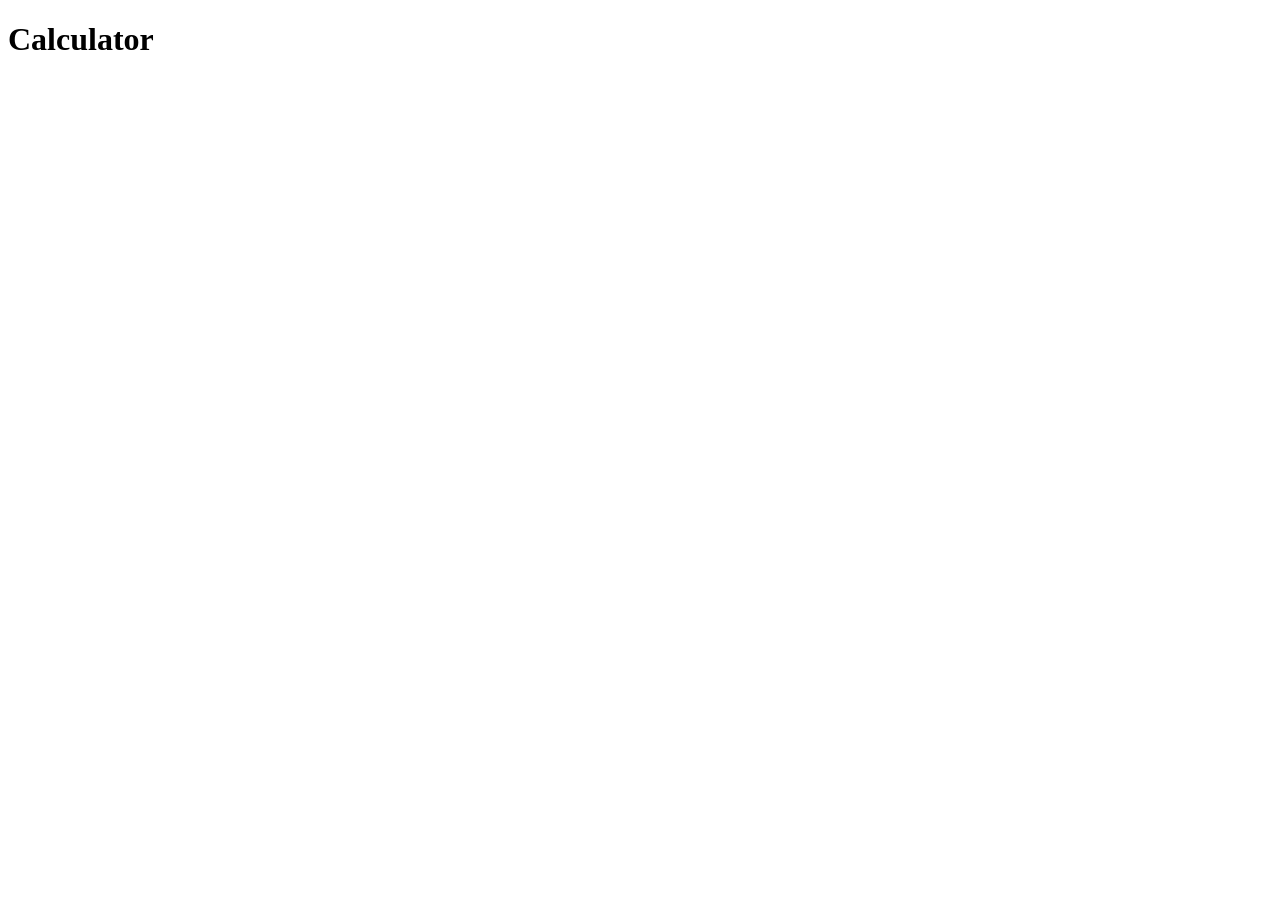
==== pages/calculator.html @ e451d282 "first commit" ====
<!doctype html>
<html lang="en">
  <head>
    <meta charset="UTF-8" />
    <meta name="viewport" content="width=device-width, initial-scale=1.0" />
    <title>Calculator</title>
  </head>
  <body>
    <h1>Calculator</h1>
  </body>
</html>
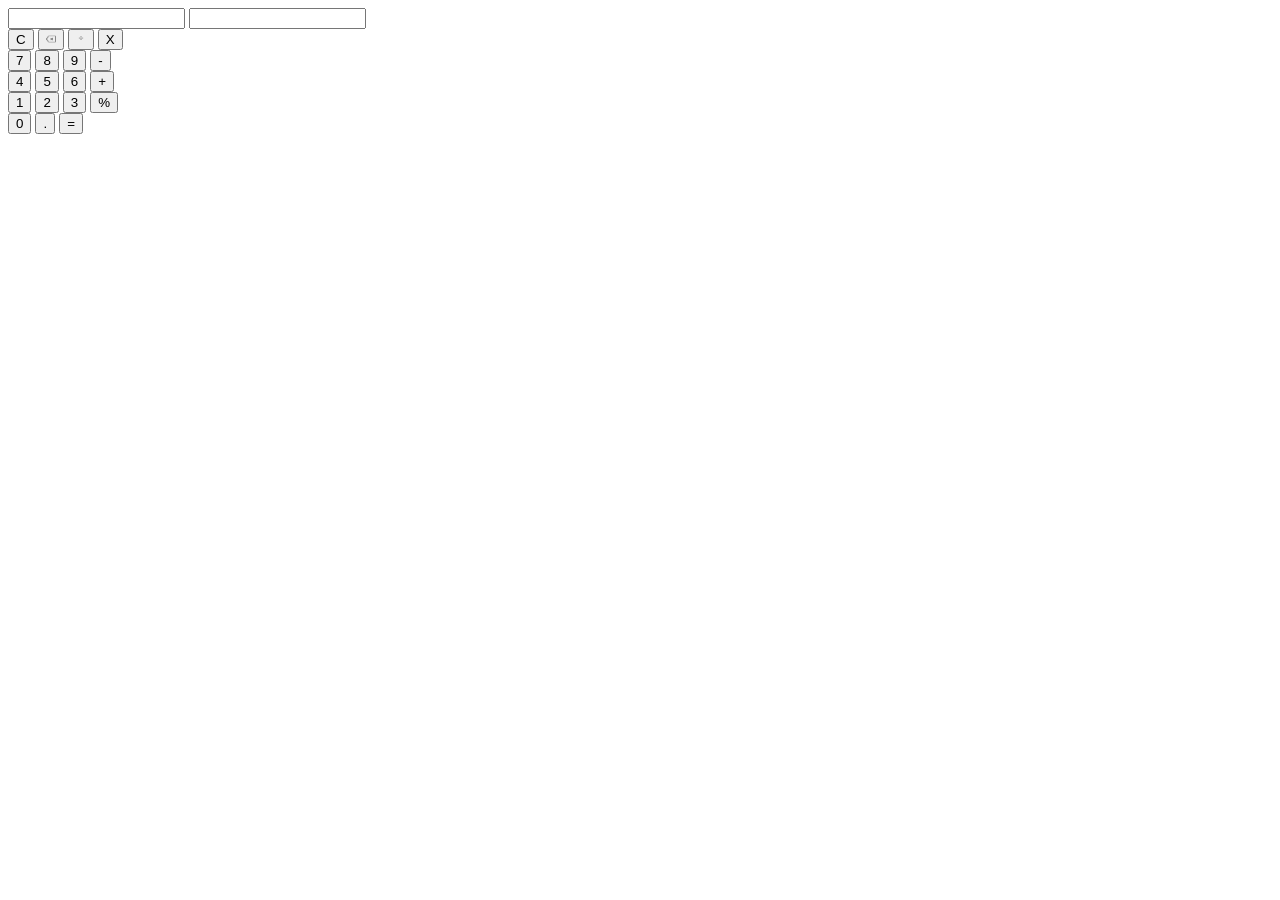
==== commit e3eb9569: "Create the HTML for the calculator" ====
--- a/pages/calculator.html
+++ b/pages/calculator.html
@@ -4,8 +4,69 @@
     <meta charset="UTF-8" />
     <meta name="viewport" content="width=device-width, initial-scale=1.0" />
     <title>Calculator</title>
+    <script src="../js/calculator.js" defer></script>
   </head>
   <body>
-    <h1>Calculator</h1>
+    <!-- Calculator Body -->
+    <main>
+      <!-- Calculator Screen -->
+      <section id="screensContainer">
+        <!-- First screen to save from '12+5' the '12+'-->
+        <label for="firstScreen"></label>
+        <input id="firstScreen" readonly type="text" title="screen" />
+        <!-- Second screen to save from '12+5' the '5'-->
+        <label for="secondScreen"></label>
+        <input id="secondScreen" readonly type="text" title="screen" />
+      </section>
+      <!-- Calculator main body // Buttons container -->
+      <section id="buttonsContainer">
+        <!-- First row buttons container -->
+        <div id="firstRowBtns">
+          <button type="button">C</button>
+          <button type="button">
+            <img
+              src="../assets/delete-btn-icon.png"
+              alt="delete button"
+              width="10"
+            />
+          </button>
+          <button type="button">
+            <img
+              src="../assets/divide-btn-icon.png"
+              alt="divide button"
+              width="10"
+            />
+          </button>
+          <button type="button">X</button>
+        </div>
+        <!-- Second row buttons container -->
+        <div id="secondRowBtns">
+          <button type="button">7</button>
+          <button type="button">8</button>
+          <button type="button">9</button>
+          <button type="button">-</button>
+        </div>
+        <!-- Third row buttons container -->
+        <div id="thirdRowBtns">
+          <button type="button">4</button>
+          <button type="button">5</button>
+          <button type="button">6</button>
+          <button type="button">+</button>
+        </div>
+        <!-- Fourth row buttons container -->
+        <div id="fourthRowBtns">
+          <button type="button">1</button>
+          <button type="button">2</button>
+          <button type="button">3</button>
+          <button type="button">%</button>
+        </div>
+        <!-- Fifth row buttons container -->
+        <div id="fifthRowBtns">
+          <button type="button">0</button>
+          <button type="button">.</button>
+          <button type="button">=</button>
+        </div>
+      </section>
+    </main>
   </body>
 </html>
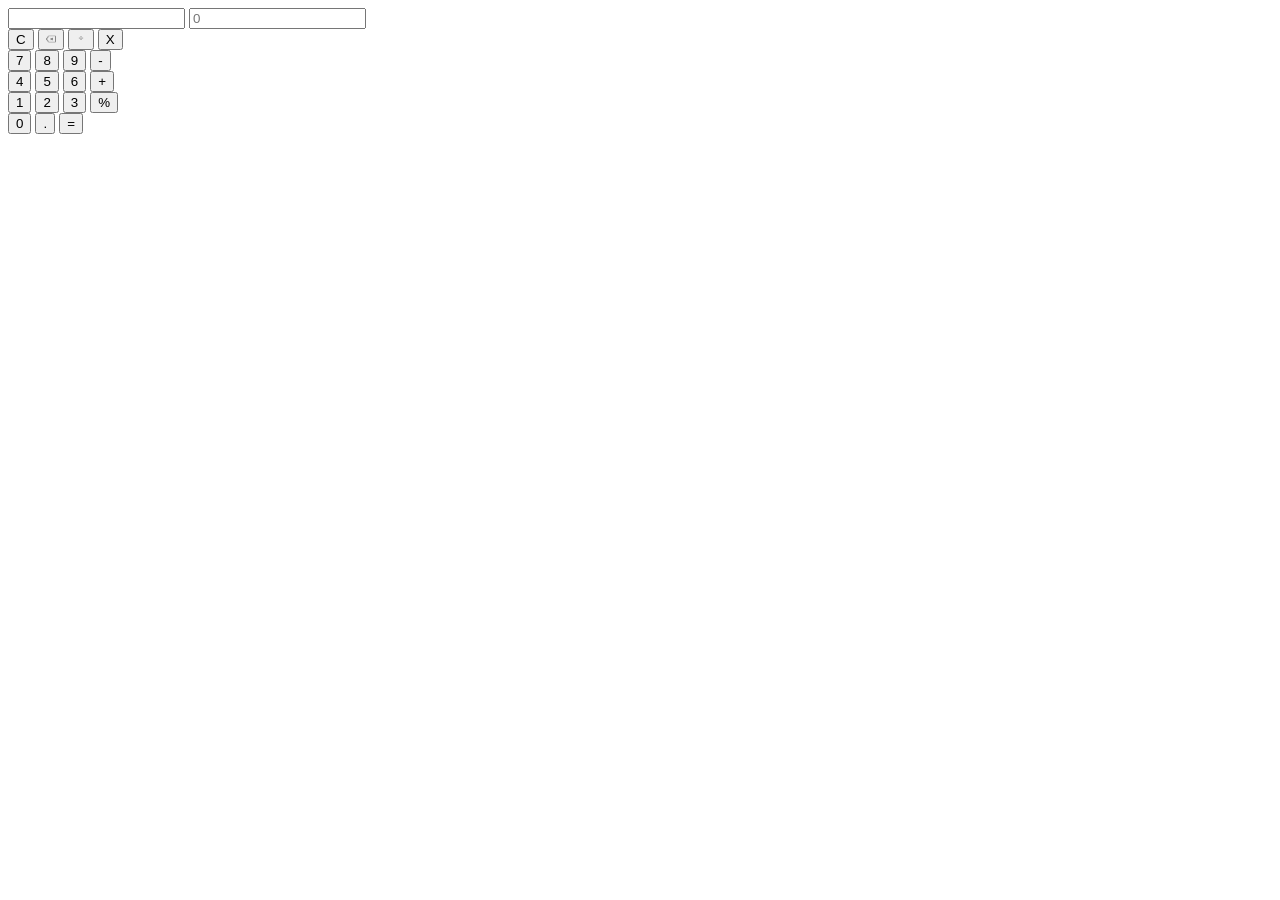
==== commit 0d36c6f9: "Finish the calculator" ====
--- a/pages/calculator.html
+++ b/pages/calculator.html
@@ -16,55 +16,61 @@
         <input id="firstScreen" readonly type="text" title="screen" />
         <!-- Second screen to save from '12+5' the '5'-->
         <label for="secondScreen"></label>
-        <input id="secondScreen" readonly type="text" title="screen" />
+        <input
+          id="secondScreen"
+          readonly
+          type="text"
+          title="screen"
+          placeholder="0"
+        />
       </section>
       <!-- Calculator main body // Buttons container -->
       <section id="buttonsContainer">
         <!-- First row buttons container -->
         <div id="firstRowBtns">
-          <button type="button">C</button>
-          <button type="button">
+          <button type="button" onclick="clearScreen()">C</button>
+          <button type="button" onclick="deleteInput()">
             <img
               src="../assets/delete-btn-icon.png"
               alt="delete button"
               width="10"
             />
           </button>
-          <button type="button">
+          <button type="button" onclick="addOperate('/')">
             <img
               src="../assets/divide-btn-icon.png"
               alt="divide button"
               width="10"
             />
           </button>
-          <button type="button">X</button>
+          <button type="button" onclick="addOperate('*')">X</button>
         </div>
         <!-- Second row buttons container -->
         <div id="secondRowBtns">
-          <button type="button">7</button>
-          <button type="button">8</button>
-          <button type="button">9</button>
-          <button type="button">-</button>
+          <button type="button" onclick="addNumber(7)">7</button>
+          <button type="button" onclick="addNumber(8)">8</button>
+          <button type="button" onclick="addNumber(9)">9</button>
+          <button type="button" onclick="addOperate('-')">-</button>
         </div>
         <!-- Third row buttons container -->
         <div id="thirdRowBtns">
-          <button type="button">4</button>
-          <button type="button">5</button>
-          <button type="button">6</button>
-          <button type="button">+</button>
+          <button type="button" onclick="addNumber(4)">4</button>
+          <button type="button" onclick="addNumber(5)">5</button>
+          <button type="button" onclick="addNumber(6)">6</button>
+          <button type="button" onclick="addOperate('+')">+</button>
         </div>
         <!-- Fourth row buttons container -->
         <div id="fourthRowBtns">
-          <button type="button">1</button>
-          <button type="button">2</button>
-          <button type="button">3</button>
-          <button type="button">%</button>
+          <button type="button" onclick="addNumber(1)">1</button>
+          <button type="button" onclick="addNumber(2)">2</button>
+          <button type="button" onclick="addNumber(3)">3</button>
+          <button type="button" onclick="transform()">%</button>
         </div>
         <!-- Fifth row buttons container -->
         <div id="fifthRowBtns">
-          <button type="button">0</button>
-          <button type="button">.</button>
-          <button type="button">=</button>
+          <button type="button" onclick="addNumber(0)">0</button>
+          <button type="button" onclick="addDecimal('.')">.</button>
+          <button type="button" onclick="operate()">=</button>
         </div>
       </section>
     </main>
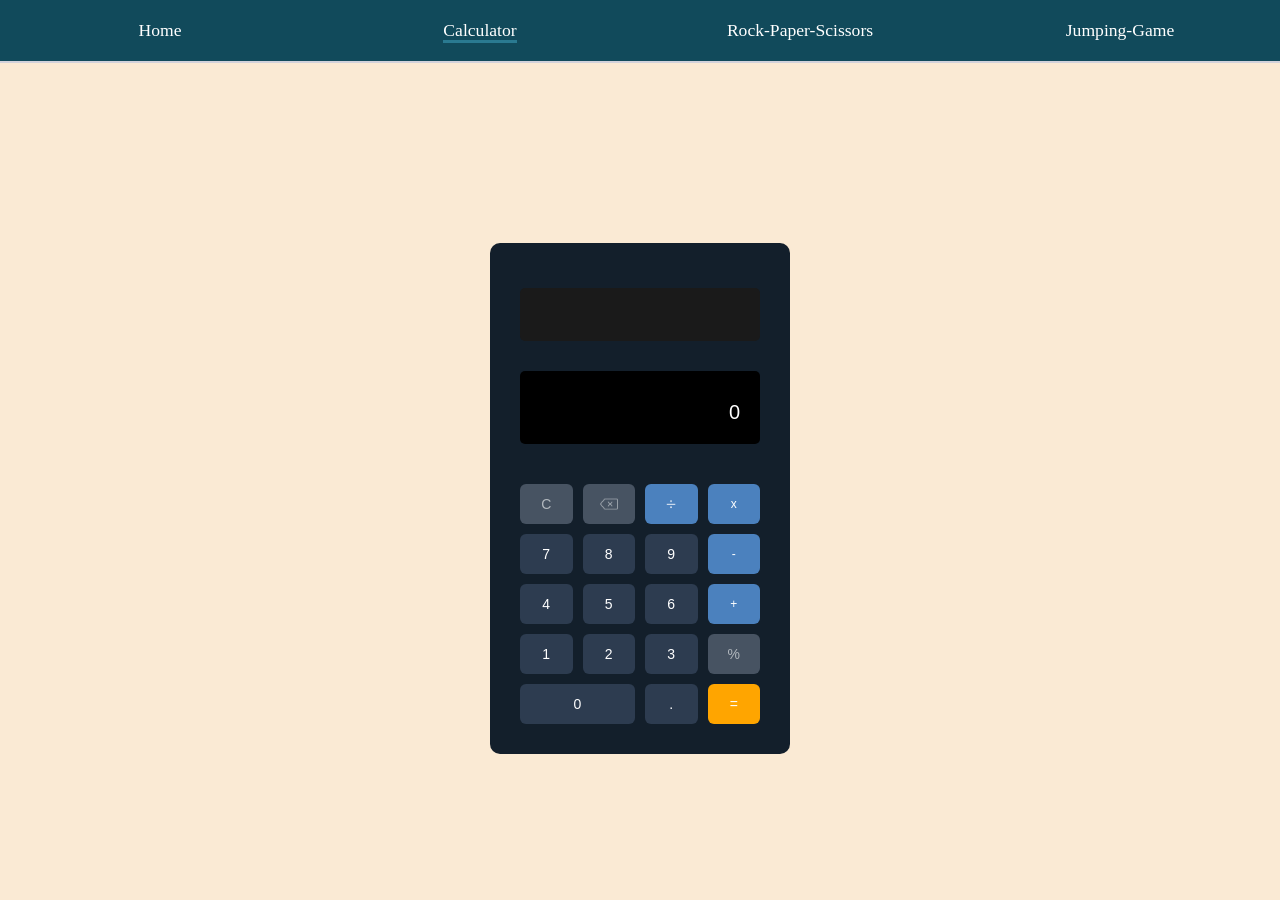
==== commit a8d61ec4: "Added index.html and css for calculator Created index.html responsive, added css for calculator" ====
--- a/pages/calculator.html
+++ b/pages/calculator.html
@@ -3,10 +3,26 @@
   <head>
     <meta charset="UTF-8" />
     <meta name="viewport" content="width=device-width, initial-scale=1.0" />
+    <link rel="stylesheet" type="text/css" href="../css/calculator.style.css" />
     <title>Calculator</title>
+    <script src="../js/common.js" defer></script>
     <script src="../js/calculator.js" defer></script>
   </head>
   <body>
+    <header>
+      <nav class="nav-container">
+        <div class="nav-menu">
+          <ul class="nav-links">
+            <li><a href="../index.html">Home</a></li>
+            <li><a href="./calculator.html" class="active">Calculator</a></li>
+            <li>
+              <a href="./rock-paper-scissors.html">Rock-Paper-Scissors</a>
+            </li>
+            <li><a href="./jumping-game.html">Jumping-Game</a></li>
+          </ul>
+        </div>
+      </nav>
+    </header>
     <!-- Calculator Body -->
     <main>
       <!-- Calculator Screen -->
@@ -28,49 +44,63 @@
       <section id="buttonsContainer">
         <!-- First row buttons container -->
         <div id="firstRowBtns">
-          <button type="button" onclick="clearScreen()">C</button>
-          <button type="button" onclick="deleteInput()">
+          <button type="button" class="globalOp" onclick="clearScreen()">
+            C
+          </button>
+          <button type="button" class="globalOp" onclick="deleteInput()">
             <img
+              class="grayImage"
               src="../assets/delete-btn-icon.png"
               alt="delete button"
               width="10"
             />
           </button>
-          <button type="button" onclick="addOperate('/')">
+          <button type="button" class="operator" onclick="addOperate('/')">
             <img
+              class="whiteImage"
               src="../assets/divide-btn-icon.png"
               alt="divide button"
               width="10"
             />
           </button>
-          <button type="button" onclick="addOperate('*')">X</button>
+          <button type="button" class="operator" onclick="addOperate('*')">
+            x
+          </button>
         </div>
         <!-- Second row buttons container -->
         <div id="secondRowBtns">
           <button type="button" onclick="addNumber(7)">7</button>
           <button type="button" onclick="addNumber(8)">8</button>
           <button type="button" onclick="addNumber(9)">9</button>
-          <button type="button" onclick="addOperate('-')">-</button>
+          <button type="button" class="operator" onclick="addOperate('-')">
+            -
+          </button>
         </div>
         <!-- Third row buttons container -->
         <div id="thirdRowBtns">
           <button type="button" onclick="addNumber(4)">4</button>
           <button type="button" onclick="addNumber(5)">5</button>
           <button type="button" onclick="addNumber(6)">6</button>
-          <button type="button" onclick="addOperate('+')">+</button>
+          <button type="button" class="operator" onclick="addOperate('+')">
+            +
+          </button>
         </div>
         <!-- Fourth row buttons container -->
         <div id="fourthRowBtns">
           <button type="button" onclick="addNumber(1)">1</button>
           <button type="button" onclick="addNumber(2)">2</button>
           <button type="button" onclick="addNumber(3)">3</button>
-          <button type="button" onclick="transform()">%</button>
+          <button type="button" class="globalOp" onclick="transform()">
+            %
+          </button>
         </div>
         <!-- Fifth row buttons container -->
         <div id="fifthRowBtns">
           <button type="button" onclick="addNumber(0)">0</button>
-          <button type="button" onclick="addDecimal('.')">.</button>
-          <button type="button" onclick="operate()">=</button>
+          <button type="button" class="single" onclick="addDecimal('.')">.</button>
+          <button type="button" class="single calcOperator" onclick="operate()">
+            =
+          </button>
         </div>
       </section>
     </main>
--- a/css/calculator.style.css
+++ b/css/calculator.style.css
@@ -0,0 +1,179 @@
+:root {
+  --background: #faead4;
+  --color-primary: rgb(17, 74, 91);
+  --color-primary-light: rgb(42, 122, 145);
+}
+
+* {
+  box-sizing: border-box;
+  margin: 0;
+  padding: 0;
+}
+html {
+  background-color: var(--background);
+}
+body {
+  display: flex;
+  flex-direction: column;
+  gap: 20vh;
+}
+.nav-links {
+  width: 100%;
+  background-color: var(--color-primary);
+  display: flex;
+  justify-content: center;
+  align-items: center;
+  flex-direction: row;
+}
+
+.nav-links > li {
+  border-bottom: 2px solid rgb(210, 210, 219);
+  width: 100%;
+  text-align: center;
+  transition: 0.6s;
+  cursor: pointer;
+  list-style: none;
+  padding: 20px 0;
+  flex: 1;
+}
+
+.nav-links > li:hover {
+  background-color: var(--color-primary-light);
+}
+.nav-links a.activeLink {
+  border-bottom: 3px var(--color-primary-light) solid;
+}
+.nav-links > li > a {
+  text-decoration: none;
+  color: white;
+  font-size: 1.1rem;
+}
+main {
+  align-self: center;
+  padding: 30px;
+  background-color: rgb(19, 31, 43);
+  border-radius: 10px;
+  display: flex;
+  flex-direction: column;
+  gap: 40px;
+  justify-self: center;
+  max-width: 300px;
+}
+#screensContainer {
+  display: flex;
+  flex-direction: column;
+  gap: 15px;
+}
+
+#screensContainer #firstScreen {
+  text-align: end;
+  padding: 20px 10px 10px 10px;
+  font-size: 20px;
+  background-color: rgb(26, 26, 26);
+  color: rgb(214, 214, 214);
+  border: none;
+  border-radius: 5px;
+}
+
+#screensContainer #secondScreen {
+  text-align: end;
+  padding: 30px 20px 20px 20px;
+  font-size: 20px;
+  background-color: black;
+  color: white;
+  border: none;
+  border-radius: 5px;
+}
+
+input::placeholder {
+  color: white;
+}
+
+#buttonsContainer {
+  display: flex;
+  flex-direction: column;
+  gap: 10px;
+}
+
+#buttonsContainer div {
+  display: flex;
+  gap: 0 10px;
+}
+button {
+  width: 100%;
+  height: 40px;
+  background-color: rgb(45, 60, 80);
+  border: none;
+  font-size: 14px;
+  border-radius: 6px;
+  display: flex;
+  align-items: center;
+  justify-content: center;
+  color: white;
+  cursor: pointer;
+}
+
+button.operator {
+  background-color: #4b81be;
+  font-size: 12px;
+}
+button.globalOp {
+  background-color: #475362;
+  color: #b2b8be;
+}
+
+button.single {
+  flex-shrink: 1.5;
+}
+button.calcOperator {
+  background-color: orange;
+}
+img.whiteImage {
+  filter: brightness(0) saturate(100%) invert(100%) sepia(100%) saturate(0%)
+    hue-rotate(238deg) brightness(105%) contrast(101%);
+  height: 30px;
+  width: 20px;
+}
+
+img.grayImage {
+  filter: brightness(0) saturate(100%) invert(87%) sepia(15%) saturate(125%)
+    hue-rotate(169deg) brightness(86%) contrast(80%);
+  height: 18px;
+  width: 18px;
+}
+
+@media (max-width: 768px) {
+  body {
+    gap: 10vh;
+  }
+  main {
+    margin: 30px;
+    gap: 30px;
+  }
+
+  #screensContainer {
+    display: flex;
+    flex-direction: column;
+    gap: 10px;
+  }
+
+  #screensContainer #firstScreen {
+    text-align: end;
+    padding: 15px 7px 7px 7px;
+    font-size: 18px;
+    background-color: rgb(26, 26, 26);
+    color: rgb(214, 214, 214);
+    border: none;
+    border-radius: 5px;
+  }
+
+  #screensContainer #secondScreen {
+    text-align: end;
+    padding: 23px 11px 11px 11px;
+    font-size: 18px;
+    background-color: black;
+    color: white;
+    border: none;
+    border-radius: 5px;
+  }
+}
